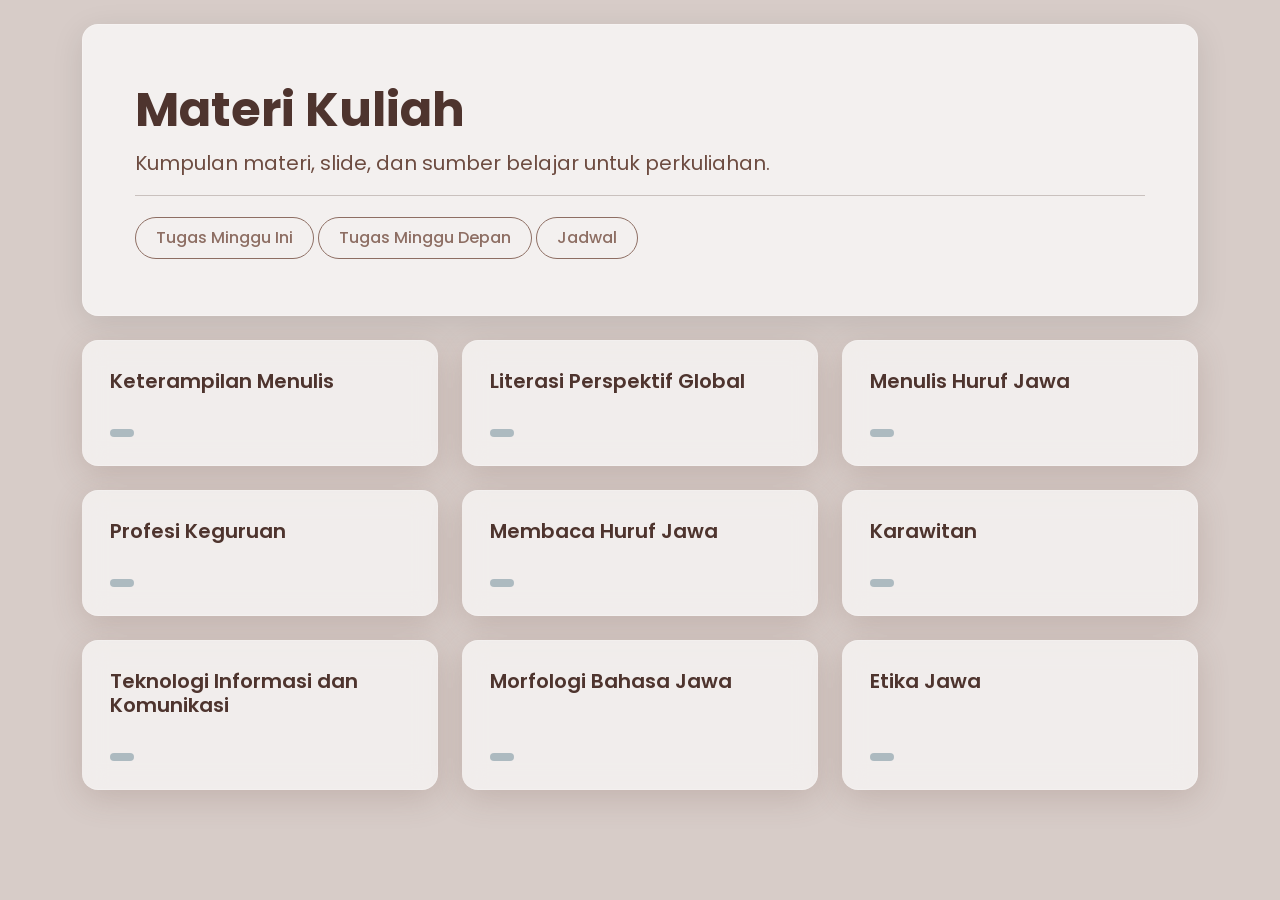
==== materi.html @ 84e835a2 "PBJ24: New Modern Style + Add Another Data & Logic Signed-off-by: Ardia-kun <85530328+ardia-kun@user" ====
<!DOCTYPE html>
<html lang="id">
<head>
    <meta charset="UTF-8">
    <meta name="viewport" content="width=device-width, initial-scale=1.0">
    <title>Materi Kuliah - PBJ 2024</title>
    <link rel="preconnect" href="https://fonts.googleapis.com">
    <link rel="preconnect" href="https://fonts.gstatic.com" crossorigin>
    <link href="https://fonts.googleapis.com/css2?family=Poppins:wght@300;400;600;700&display=swap" rel="stylesheet">
    <link href="https://cdn.jsdelivr.net/npm/bootstrap@5.3.2/dist/css/bootstrap.min.css" rel="stylesheet">
    <link rel="stylesheet" href="style.css?v=1.5">
</head>
<body>

    <div class="container mt-4">
        <div class="p-3 mb-4 bg-light rounded-3">
            <div class="container-fluid py-3">
                <h1 class="display-5 fw-bold">Materi Kuliah</h1>
                <p class="col-md-8 fs-5">Kumpulan materi, slide, dan sumber belajar untuk perkuliahan.</p>
                <hr>
                <div>
                    <a href="index.html" class="btn btn-outline-secondary">Tugas Minggu Ini</a>
                    <a href="minggu-depan.html" class="btn btn-outline-secondary">Tugas Minggu Depan</a>
                    <a href="jadwal.html" class="btn btn-outline-secondary">Jadwal</a>
                </div>
            </div>
        </div>
        
        <div id="daftar-materi" class="row">
            </div>
    </div>

    <script src="https://cdn.jsdelivr.net/npm/bootstrap@5.3.2/dist/js/bootstrap.bundle.min.js"></script>
    <script src="script-materi.js?v=1.0"></script>
</body>
</html>
---- style.css ----
/* Import font Poppins dari Google Fonts */
@import url('https://fonts.googleapis.com/css2?family=Poppins:wght@300;400;600;700&display=swap');

/* Gaya Umum */
body {
    font-family: 'Poppins', sans-serif;
    color: #333;
    line-height: 1.6;
    background-color: #D7CCC8; /* Warna Coklat Kopi Susu yang lebih lembut */
}

/* Gaya Header Utama */
.p-3.mb-4.bg-light.rounded-3 {
    background-color: rgba(255, 255, 255, 0.7) !important;
    backdrop-filter: blur(10px);
    border: 1px solid rgba(255, 255, 255, 0.2);
    border-radius: 1rem !important;
    box-shadow: 0 8px 32px 0 rgba(0, 0, 0, 0.1);
    padding: 2.5rem !important;
    color: #4E342E;
}

.p-3.mb-4.bg-light.rounded-3 h1 {
    font-weight: 700;
    color: #4E342E;
}

.p-3.mb-4.bg-light.rounded-3 p {
    font-weight: 400;
    color: #6D4C41;
}

/* Tombol Navigasi di Header */
.btn-outline-secondary {
    border-color: #8D6E63;
    color: #8D6E63;
    font-weight: 500;
    border-radius: 2rem;
    padding: 0.5rem 1.25rem;
    transition: all 0.3s ease;
    margin-top: 5px; /* Memberi sedikit jarak di mobile */
}

.btn-outline-secondary:hover {
    background-color: #8D6E63;
    color: #fff;
    transform: translateY(-2px);
    box-shadow: 0 4px 15px rgba(0,0,0,0.1);
}

/* --- GAYA KARTU MODERN --- */
.card-tugas {
    background: rgba(255, 255, 255, 0.65);
    backdrop-filter: blur(12px);
    border: 1px solid rgba(255, 255, 255, 0.2);
    border-radius: 1rem;
    box-shadow: 0 8px 32px 0 rgba(109, 76, 65, 0.2);
    transition: all 0.3s ease;
    overflow: hidden;
    border-left: none;

    /* Animasi Fade-in */
    animation: fadeIn 0.6s ease-out forwards;
    opacity: 0;
}

@keyframes fadeIn {
    from {
        opacity: 0;
        transform: translateY(20px);
    }
    to {
        opacity: 1;
        transform: translateY(0);
    }
}

.card-tugas:hover {
    transform: translateY(-10px);
    box-shadow: 0 12px 40px 0 rgba(109, 76, 65, 0.25);
    background: rgba(255, 255, 255, 0.8);
}

.card-body {
    padding: 1.75rem;
}

.card-title {
    font-weight: 600;
    color: #4E342E;
    margin-bottom: 0.75rem;
}

.card-text {
    font-weight: 400;
    color: #6D4C41;
    font-size: 0.95rem;
    margin-bottom: 1.5rem;
}

/* Gaya Deadline & Kategori */
.card-deadline, .badge.bg-secondary {
    font-size: 0.8rem;
    font-weight: 600;
    padding: 0.25rem 0.75rem;
    border-radius: 2rem;
    display: inline-block;
}
.card-deadline {
    color: #BF360C;
    background-color: rgba(255, 235, 238, 0.7);
}
.badge.bg-secondary {
    background-color: rgba(144, 164, 174, 0.7) !important;
    color: #263238;
}

/* Posisi Tombol */
.card-body > div:last-child {
    display: flex;
    justify-content: space-between;
    align-items: center;
    margin-top: auto;
}

/* Tombol Aksi */
.btn {
    border-radius: 2rem;
    font-weight: 500;
    padding: 0.5rem 1.25rem;
    transition: all 0.3s ease;
}
.btn:hover {
    transform: translateY(-2px);
    box-shadow: 0 4px 15px rgba(0,0,0,0.1);
}

/* Spinner Loading */
.spinner-border {
    color: #A1887F !important;
    margin-top: 50px;
}

/* --- PENYESUAIAN TAMPILAN MOBILE --- */
@media (max-width: 576px) {
    .p-3.mb-4.bg-light.rounded-3 {
        padding: 1.5rem !important; /* Kurangi padding header */
    }
    .p-3.mb-4.bg-light.rounded-3 h1 {
        font-size: 2rem; /* Kecilkan font judul utama */
    }
    .card-body {
        padding: 1.25rem; /* Kurangi padding kartu */
    }
    .card-title {
        font-size: 1.1rem; /* Kecilkan font judul kartu */
    }
}

/* Gaya untuk Header Tabel */
.table thead th {
    background-color: #A1887F; /* Coklat yang serasi */
    color: #fff;
    font-weight: 600;
    vertical-align: middle;
}
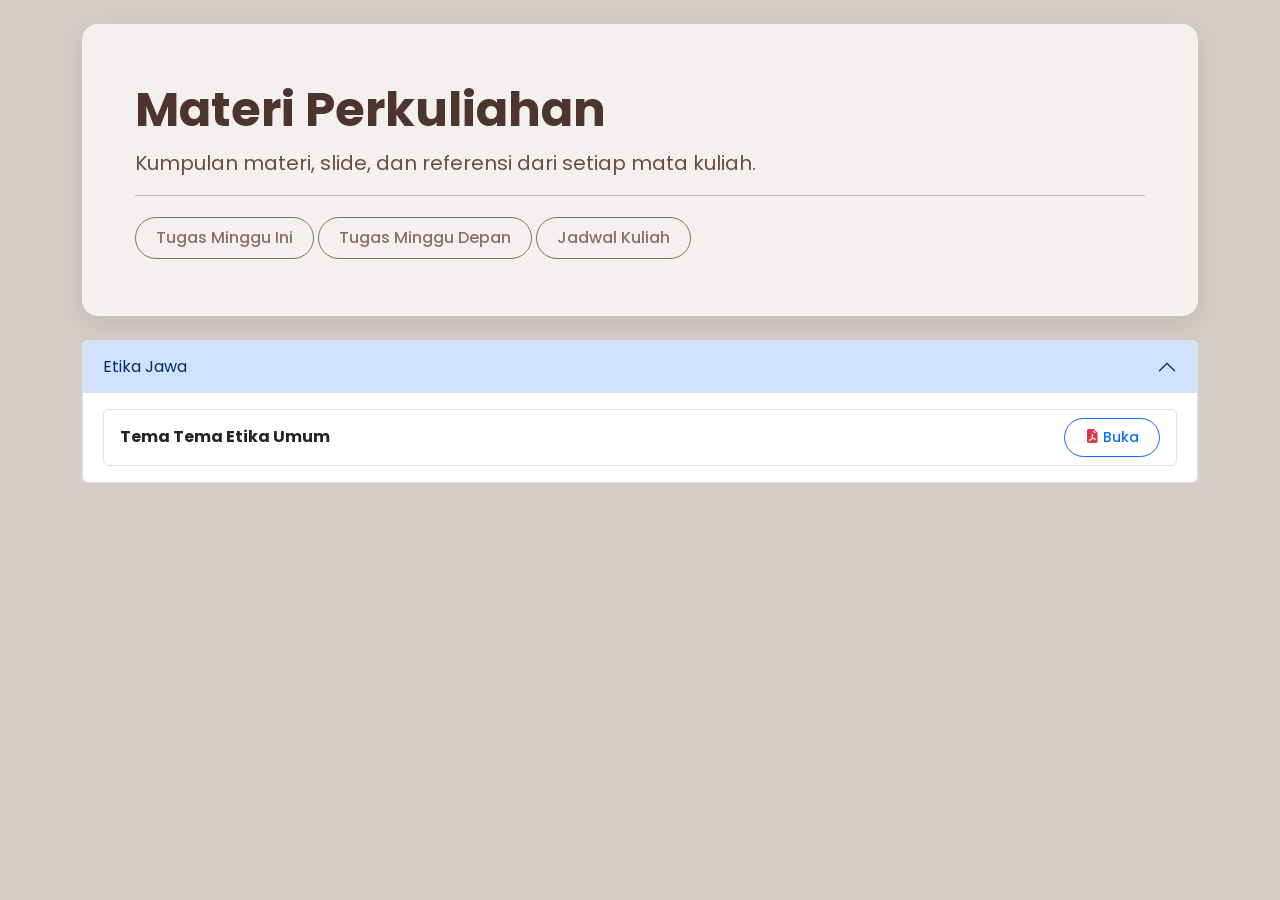
==== commit 92d244cf: "new logic Signed-off-by: ardia-kun <ardiayogabekti@gmail.com>" ====
--- a/materi.html
+++ b/materi.html
@@ -8,6 +8,7 @@
     <link rel="preconnect" href="https://fonts.gstatic.com" crossorigin>
     <link href="https://fonts.googleapis.com/css2?family=Poppins:wght@300;400;600;700&display=swap" rel="stylesheet">
     <link href="https://cdn.jsdelivr.net/npm/bootstrap@5.3.2/dist/css/bootstrap.min.css" rel="stylesheet">
+    <link href="https://cdn.jsdelivr.net/npm/bootstrap-icons@1.11.3/font/bootstrap-icons.min.css" rel="stylesheet">
     <link rel="stylesheet" href="style.css?v=1.5">
 </head>
 <body>
@@ -15,19 +16,25 @@
     <div class="container mt-4">
         <div class="p-3 mb-4 bg-light rounded-3">
             <div class="container-fluid py-3">
-                <h1 class="display-5 fw-bold">Materi Kuliah</h1>
-                <p class="col-md-8 fs-5">Kumpulan materi, slide, dan sumber belajar untuk perkuliahan.</p>
+                <h1 class="display-5 fw-bold">Materi Perkuliahan</h1>
+                <p class="col-md-8 fs-5">Kumpulan materi, slide, dan referensi dari setiap mata kuliah.</p>
                 <hr>
                 <div>
                     <a href="index.html" class="btn btn-outline-secondary">Tugas Minggu Ini</a>
                     <a href="minggu-depan.html" class="btn btn-outline-secondary">Tugas Minggu Depan</a>
-                    <a href="jadwal.html" class="btn btn-outline-secondary">Jadwal</a>
+                    <a href="jadwal.html" class="btn btn-outline-secondary">Jadwal Kuliah</a>
                 </div>
             </div>
         </div>
-        
-        <div id="daftar-materi" class="row">
+
+        <div id="daftar-materi-container">
+            <!-- Materi akan dimuat di sini oleh JavaScript -->
+            <div class="text-center">
+                <div class="spinner-border" role="status">
+                    <span class="visually-hidden">Loading...</span>
+                </div>
             </div>
+        </div>
     </div>
 
     <script src="https://cdn.jsdelivr.net/npm/bootstrap@5.3.2/dist/js/bootstrap.bundle.min.js"></script>
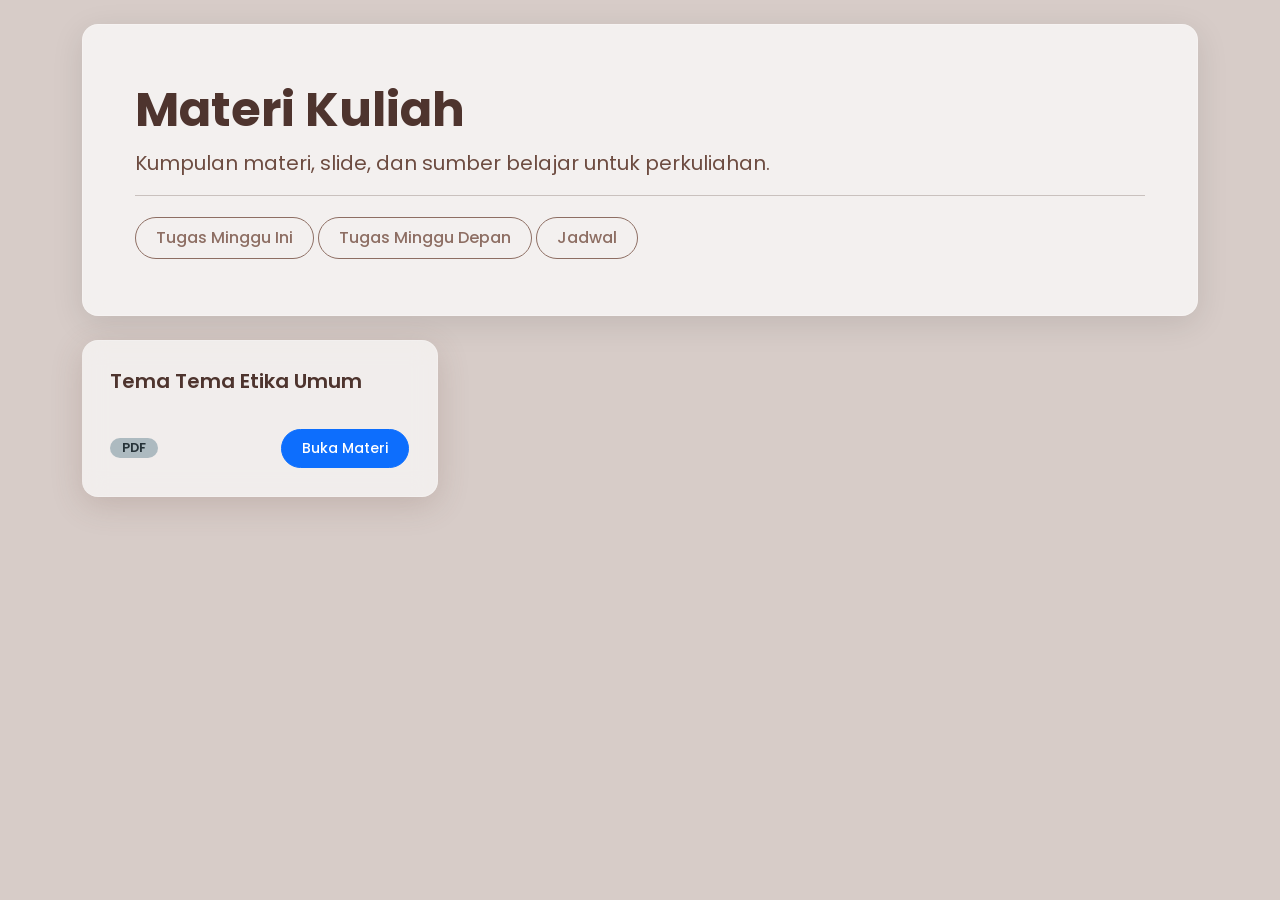
==== commit 06734b66: "revert Signed-off-by: ardia-kun <ardiayogabekti@gmail.com>" ====
--- a/materi.html
+++ b/materi.html
@@ -8,7 +8,6 @@
     <link rel="preconnect" href="https://fonts.gstatic.com" crossorigin>
     <link href="https://fonts.googleapis.com/css2?family=Poppins:wght@300;400;600;700&display=swap" rel="stylesheet">
     <link href="https://cdn.jsdelivr.net/npm/bootstrap@5.3.2/dist/css/bootstrap.min.css" rel="stylesheet">
-    <link href="https://cdn.jsdelivr.net/npm/bootstrap-icons@1.11.3/font/bootstrap-icons.min.css" rel="stylesheet">
     <link rel="stylesheet" href="style.css?v=1.5">
 </head>
 <body>
@@ -16,25 +15,19 @@
     <div class="container mt-4">
         <div class="p-3 mb-4 bg-light rounded-3">
             <div class="container-fluid py-3">
-                <h1 class="display-5 fw-bold">Materi Perkuliahan</h1>
-                <p class="col-md-8 fs-5">Kumpulan materi, slide, dan referensi dari setiap mata kuliah.</p>
+                <h1 class="display-5 fw-bold">Materi Kuliah</h1>
+                <p class="col-md-8 fs-5">Kumpulan materi, slide, dan sumber belajar untuk perkuliahan.</p>
                 <hr>
                 <div>
                     <a href="index.html" class="btn btn-outline-secondary">Tugas Minggu Ini</a>
                     <a href="minggu-depan.html" class="btn btn-outline-secondary">Tugas Minggu Depan</a>
-                    <a href="jadwal.html" class="btn btn-outline-secondary">Jadwal Kuliah</a>
+                    <a href="jadwal.html" class="btn btn-outline-secondary">Jadwal</a>
                 </div>
             </div>
         </div>
-
-        <div id="daftar-materi-container">
-            <!-- Materi akan dimuat di sini oleh JavaScript -->
-            <div class="text-center">
-                <div class="spinner-border" role="status">
-                    <span class="visually-hidden">Loading...</span>
-                </div>
+        
+        <div id="daftar-materi" class="row">
             </div>
-        </div>
     </div>
 
     <script src="https://cdn.jsdelivr.net/npm/bootstrap@5.3.2/dist/js/bootstrap.bundle.min.js"></script>
